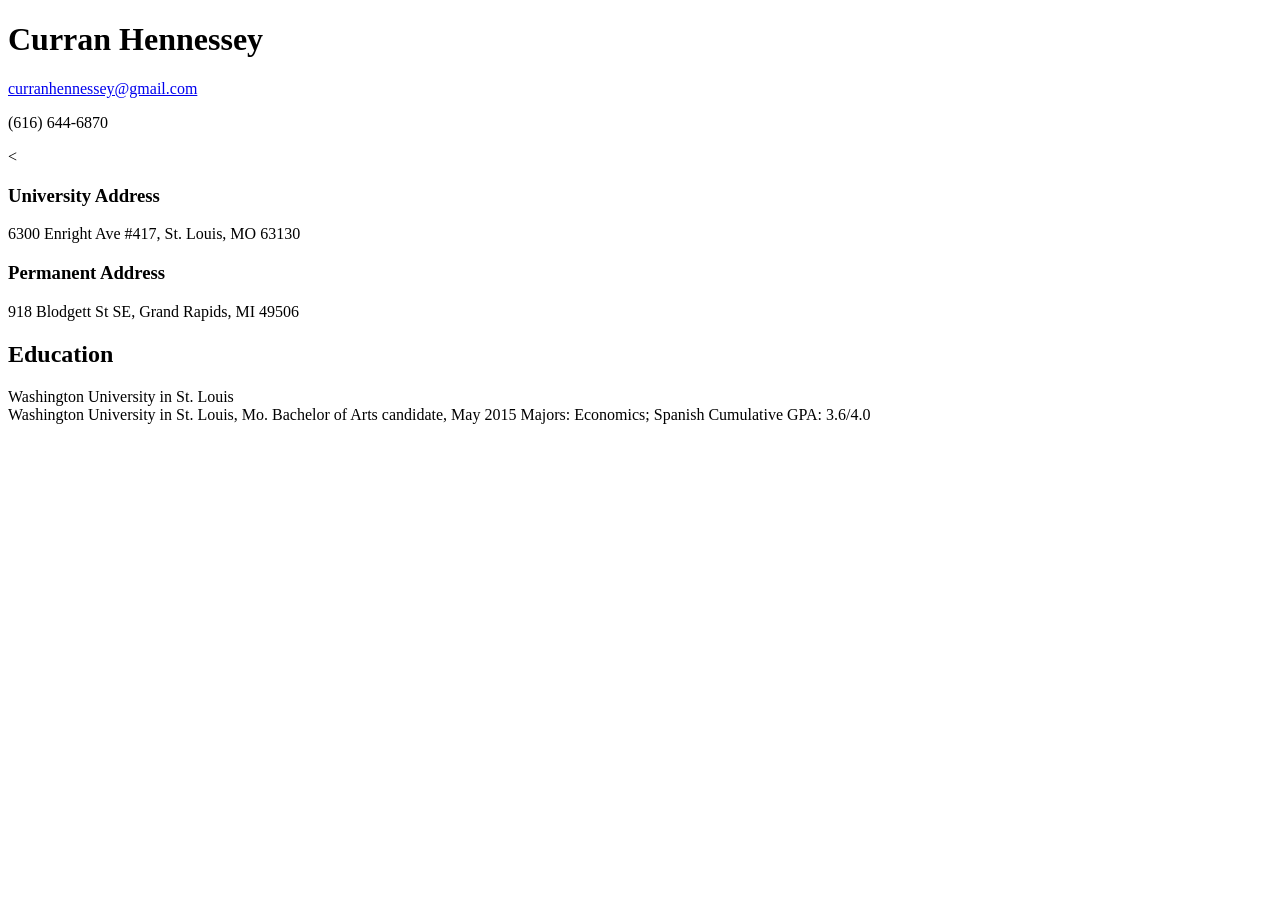
==== index.html @ d41ac1cf "Update index.html" ====
<!DOCTYPE html>
<!--[if lt IE 7]>      <html class="no-js lt-ie9 lt-ie8 lt-ie7"> <![endif]-->
<!--[if IE 7]>         <html class="no-js lt-ie9 lt-ie8"> <![endif]-->
<!--[if IE 8]>         <html class="no-js lt-ie9"> <![endif]-->
<!--[if gt IE 8]><!--> <html class="no-js"> <!--<![endif]-->
    <head>
        <meta charset="utf-8">
        <meta http-equiv="X-UA-Compatible" content="IE=edge">
        <title></title>
        <meta name="description" content="">
        <meta name="viewport" content="width=device-width, initial-scale=1">

        <!-- Place favicon.ico and apple-touch-icon.png in the root directory -->

        <link rel="stylesheet" href="css/normalize.css">
        <link rel="stylesheet" href="css/main.css">
        <link rel="stylesheet" href="css/custom.css">
        <script src="js/vendor/modernizr-2.6.2.min.js"></script>
    </head>
    <body>

        <h1>Curran Hennessey</h1>
        <p><a href="mailto:curranhennessey@gmail.com">curranhennessey@gmail.com</a></p>
        <p>(616) 644-6870</p>
        <
        <p><h3>University Address</h3>6300 Enright Ave #417, St. Louis, MO 63130</p>
        <p><h3>Permanent Address</h3>918 Blodgett St SE, Grand Rapids, MI 49506</p>

        <h2>Education</h2>
            <div class="place">Washington University in St. Louis</div>

        Washington University in St. Louis, Mo.
        Bachelor of Arts candidate, May 2015
        Majors: Economics; Spanish
        Cumulative GPA: 3.6/4.0








        <!-- JavaScripts -->

        <script src="//ajax.googleapis.com/ajax/libs/jquery/1.10.2/jquery.min.js"></script>
        <script>window.jQuery || document.write('<script src="js/vendor/jquery-1.10.2.min.js"><\/script>')</script>
        <script src="js/plugins.js"></script>
        <script src="js/main.js"></script>
    </body>
</html>
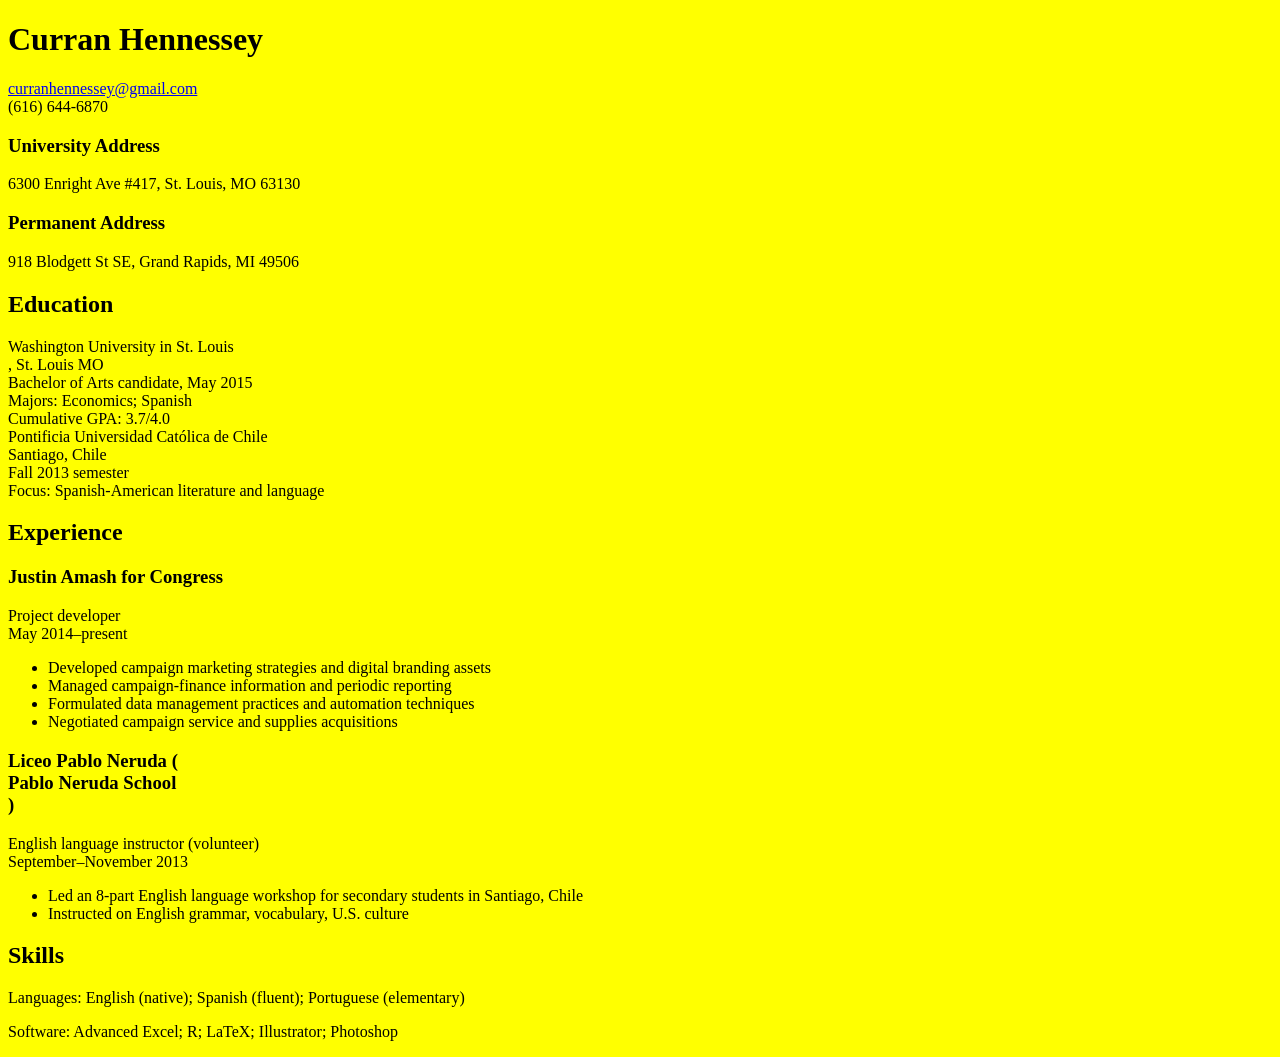
==== commit 93a08582: "resume update" ====
--- a/index.html
+++ b/index.html
@@ -15,24 +15,58 @@
         <link rel="stylesheet" href="css/normalize.css">
         <link rel="stylesheet" href="css/main.css">
         <link rel="stylesheet" href="css/custom.css">
+        <link rel="stylesheet" href="css/resume.css">
+        
         <script src="js/vendor/modernizr-2.6.2.min.js"></script>
     </head>
     <body>
 
         <h1>Curran Hennessey</h1>
-        <p><a href="mailto:curranhennessey@gmail.com">curranhennessey@gmail.com</a></p>
-        <p>(616) 644-6870</p>
-        <
-        <p><h3>University Address</h3>6300 Enright Ave #417, St. Louis, MO 63130</p>
-        <p><h3>Permanent Address</h3>918 Blodgett St SE, Grand Rapids, MI 49506</p>
+        <div class="header"><a href="mailto:curranhennessey@gmail.com">curranhennessey@gmail.com</a></div>
+        <div class="header">(616) 644-6870</div>
+        
+        <h3>University Address</h3><p>6300 Enright Ave #417, St. Louis, MO 63130</p>
+        <h3>Permanent Address</h3><p>918 Blodgett St SE, Grand Rapids, MI 49506</p>
 
         <h2>Education</h2>
             <div class="place">Washington University in St. Louis</div>
+            <div class="info">, St. Louis MO</div>
+            <div class="info">Bachelor of Arts candidate, May 2015</div>
+            <div class="info">Majors: Economics; Spanish</div>
+            <div class="info">Cumulative GPA: 3.7/4.0</div>
 
-        Washington University in St. Louis, Mo.
-        Bachelor of Arts candidate, May 2015
-        Majors: Economics; Spanish
-        Cumulative GPA: 3.6/4.0
+            <div class="place">Pontificia Universidad Católica de Chile</div>
+            <div class="info">Santiago, Chile</div>
+            <div class="info">Fall 2013 semester</div>
+            <div class="info">Focus: Spanish-American literature and language</div>
+            <!--<div class="info">Cumulative GPA: 6.3/7.0</div>-->
+
+        
+        <h2>Experience</h2>
+            <h3>Justin Amash for Congress</h3>
+            <div class="title">Project developer</div>
+            <div class="dates">May 2014–present</div>
+                <ul>
+                  <li>Developed campaign marketing strategies and digital branding assets
+                  <li>Managed campaign-finance information and periodic reporting
+                  <li>Formulated data management practices and automation techniques
+                  <li>Negotiated campaign service and supplies acquisitions
+                </ul>
+
+            <h3>Liceo Pablo Neruda (<div class="FL">Pablo Neruda School</div>)</h3>
+            <div class="title">English language instructor (volunteer)</div>
+            <div class="dates">September–November 2013</div>   
+                <ul>
+                    <li>Led an 8-part English language workshop for secondary students in Santiago, Chile
+                    <li>Instructed on English grammar, vocabulary, U.S. culture
+                </ul>
+
+        <h2>Skills</h2>
+            <p>Languages: English (native); Spanish (fluent); Portuguese (elementary)</p>
+            <p>Software: Advanced Excel; R; LaTeX; Illustrator; Photoshop</p>
+
+
+        
 
 
 
--- a/css/resume.css
+++ b/css/resume.css
@@ -0,0 +1,3 @@
+body {
+	background-color: yellow;
+}
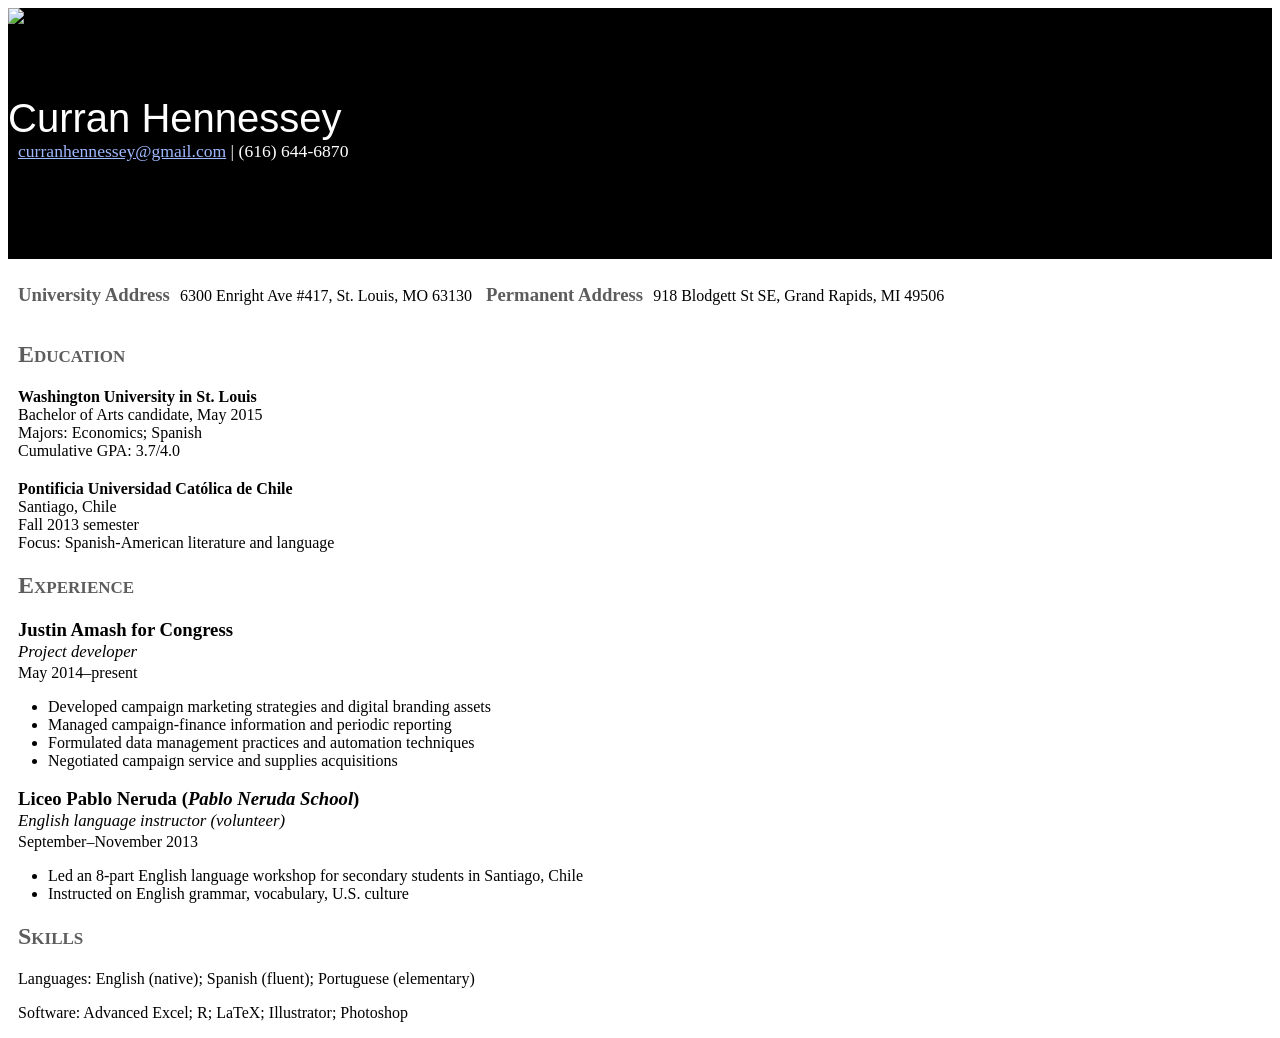
==== commit a458214c: "css" ====
--- a/index.html
+++ b/index.html
@@ -6,7 +6,7 @@
     <head>
         <meta charset="utf-8">
         <meta http-equiv="X-UA-Compatible" content="IE=edge">
-        <title></title>
+        <title>Curran Hennessey — curranhennessey.com</title>
         <meta name="description" content="">
         <meta name="viewport" content="width=device-width, initial-scale=1">
 
@@ -21,16 +21,15 @@
     </head>
     <body>
 
-        <h1>Curran Hennessey</h1>
-        <div class="header"><a href="mailto:curranhennessey@gmail.com">curranhennessey@gmail.com</a></div>
-        <div class="header">(616) 644-6870</div>
+        <img src="https://pbs.twimg.com/profile_images/497119825333080064/HK7ZILhx.jpeg">
+        <h1 class="header">Curran Hennessey</h1>   
+        <div class="header"><a href="mailto:curranhennessey@gmail.com">curranhennessey@gmail.com</a> | (616) 644-6870</div>
         
-        <h3>University Address</h3><p>6300 Enright Ave #417, St. Louis, MO 63130</p>
-        <h3>Permanent Address</h3><p>918 Blodgett St SE, Grand Rapids, MI 49506</p>
+        <h3 class="address1">University Address </h3><p class="address1">6300 Enright Ave #417, St. Louis, MO 63130</p>
+        <h3 class="address2">Permanent Address </h3><p class="address2">918 Blodgett St SE, Grand Rapids, MI 49506</p>
 
         <h2>Education</h2>
             <div class="place">Washington University in St. Louis</div>
-            <div class="info">, St. Louis MO</div>
             <div class="info">Bachelor of Arts candidate, May 2015</div>
             <div class="info">Majors: Economics; Spanish</div>
             <div class="info">Cumulative GPA: 3.7/4.0</div>
@@ -47,10 +46,10 @@
             <div class="title">Project developer</div>
             <div class="dates">May 2014–present</div>
                 <ul>
-                  <li>Developed campaign marketing strategies and digital branding assets
-                  <li>Managed campaign-finance information and periodic reporting
-                  <li>Formulated data management practices and automation techniques
-                  <li>Negotiated campaign service and supplies acquisitions
+                  <li>Developed campaign marketing strategies and digital branding assets</li>
+                  <li>Managed campaign-finance information and periodic reporting</li>
+                  <li>Formulated data management practices and automation techniques</li>
+                  <li>Negotiated campaign service and supplies acquisitions</li>
                 </ul>
 
             <h3>Liceo Pablo Neruda (<div class="FL">Pablo Neruda School</div>)</h3>
--- a/css/resume.css
+++ b/css/resume.css
@@ -1,3 +1,95 @@
 body {
-	background-color: yellow;
-}+	font-family: serif;
+}
+
+div {
+	padding-left: 10px;
+}
+
+p {
+	padding-left: 10px;
+}
+
+h3 {
+	padding-left: 10px;
+	margin-bottom: 1px;
+}
+
+a {
+	color: #9EB8FF
+}
+
+h1 {
+	margin: 0;
+	font-family: Helvetica;
+	font-size: 250%;
+	font-weight: normal;
+	padding-top: 88px;
+}
+
+.header {
+	background-color: black;
+	color: white;
+	border: 100px;
+}
+
+div.header {
+		font-size: 110%;
+}
+
+img {
+	max-height: 250px;
+	float: left;
+	margin: 0px 25px 0 0;
+
+     }
+
+.address1 {
+	display: inline-block;
+	margin-top: 25px;
+	padding-left: 10px;
+}
+
+.address2 {
+	display: inline-block;
+	margin-top: 10px;
+	padding-left: 10px;}
+
+div.place {
+	font-weight: bold;
+	margin-top: 20px;
+}
+
+div.header {
+	padding-bottom: 97px
+}
+
+h2 {
+	font-variant: small-caps;
+	padding-left: 10px;
+	color: #5D5D5D;
+}
+
+h3.address1 {
+	color: #5D5D5D;
+}
+
+h3.address2 {
+	color: #5D5D5D;
+}
+.FL {
+	display: inline;
+	padding-left: 0;
+	font-style: italic;
+}
+
+.place {
+	border-top: 10px;
+
+}
+
+.title {
+	font-style: italic;
+	font-size: 105%;
+	margin-bottom: 2px;
+}
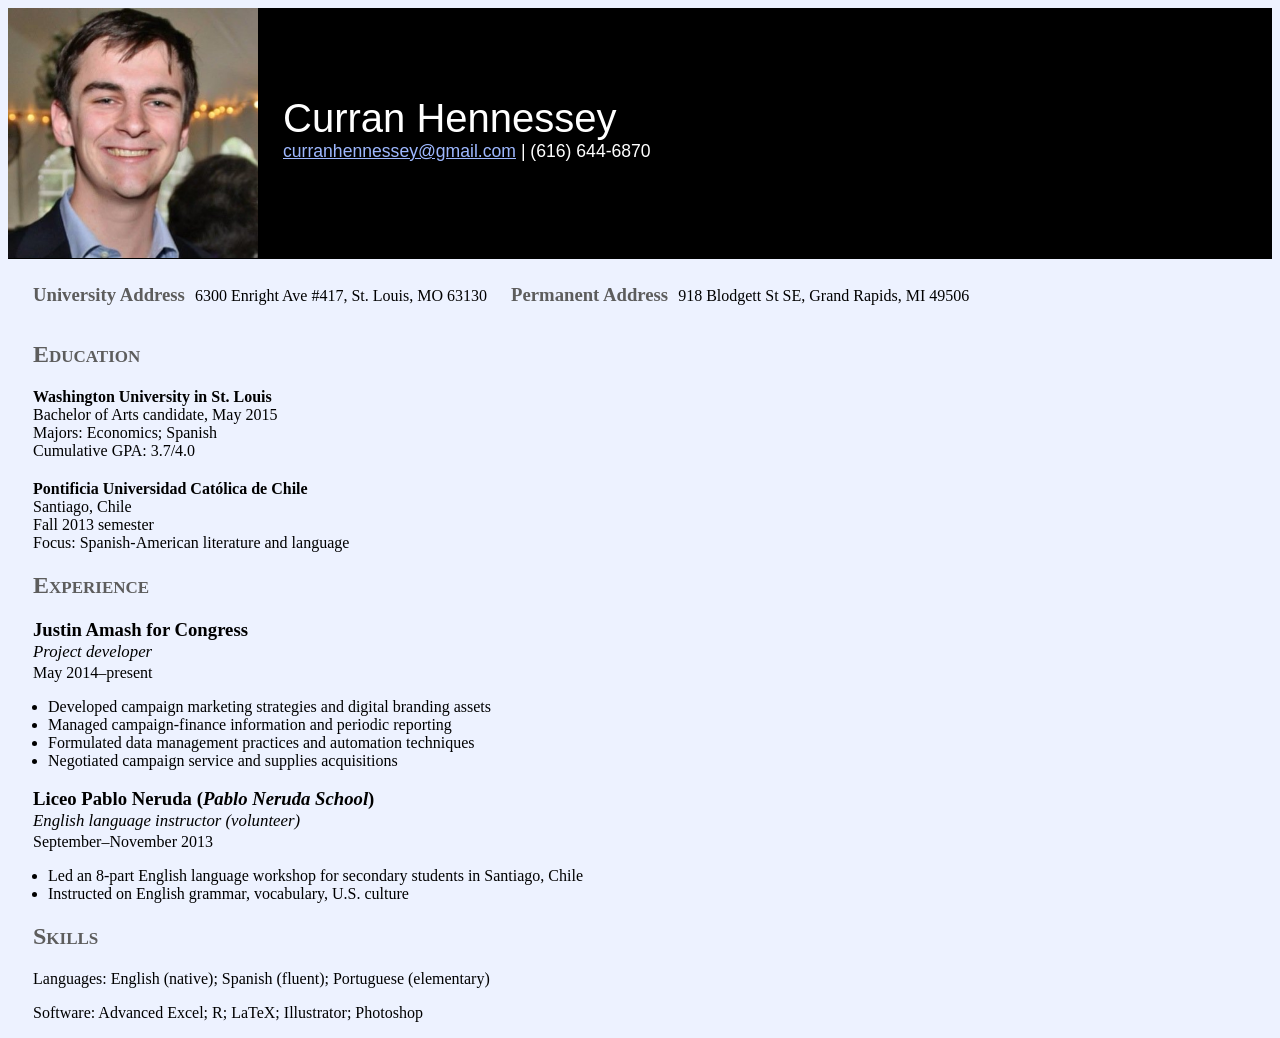
==== commit ccd49df2: "image" ====
--- a/index.html
+++ b/index.html
@@ -21,7 +21,7 @@
     </head>
     <body>
 
-        <img src="https://pbs.twimg.com/profile_images/497119825333080064/HK7ZILhx.jpeg">
+        <img src="curran.jpg">
         <h1 class="header">Curran Hennessey</h1>   
         <div class="header"><a href="mailto:curranhennessey@gmail.com">curranhennessey@gmail.com</a> | (616) 644-6870</div>
         
--- a/css/resume.css
+++ b/css/resume.css
@@ -1,17 +1,18 @@
 body {
 	font-family: serif;
+	background-color: #EDF2FF;
 }
 
 div {
-	padding-left: 10px;
+	padding-left: 25px;
 }
 
 p {
-	padding-left: 10px;
+	padding-left: 25px;
 }
 
 h3 {
-	padding-left: 10px;
+	padding-left: 25px;
 	margin-bottom: 1px;
 }
 
@@ -35,6 +36,7 @@
 
 div.header {
 		font-size: 110%;
+		font-family: Helvetica;
 }
 
 img {
@@ -47,13 +49,16 @@
 .address1 {
 	display: inline-block;
 	margin-top: 25px;
-	padding-left: 10px;
+	padding-left: 25px;
+	margin-right: -15px;
 }
 
 .address2 {
 	display: inline-block;
 	margin-top: 10px;
-	padding-left: 10px;}
+	padding-left: 35px;
+	margin-right: -25px;
+}
 
 div.place {
 	font-weight: bold;
@@ -66,7 +71,7 @@
 
 h2 {
 	font-variant: small-caps;
-	padding-left: 10px;
+	padding-left: 25px;
 	color: #5D5D5D;
 }
 
@@ -93,3 +98,36 @@
 	font-size: 105%;
 	margin-bottom: 2px;
 }
+
+
+a.twitter-share-button,
+a.twitter-mention-button,
+a.twitter-hashtag-button {
+  display: inline-block;
+  padding: 1px 3px 0 19px;
+  border: #ccc solid 1px;
+  border-radius: 3px;
+  background: #f8f8f8 url(//platform.twitter.com/images/bird.png) 2px 3px no-repeat;
+  background: url(//platform.twitter.com/images/bird.png) 2px 3px no-repeat,
+              -webkit-linear-gradient(#fff, #dedede);
+  background: url(//platform.twitter.com/images/bird.png) 2px 3px no-repeat,
+              linear-gradient(#fff, #dedede);
+  background-size: 16px 13px, auto auto;
+ 
+  /* Text */
+    font: bold 11px/17px Helvetica, Arial, sans-serif;
+  text-decoration: none;
+  color: #333;
+  text-shadow: 0 1px 0 rgba(255, 255, 255, .5);
+  white-space: nowrap;
+}
+ 
+/* Color Highlight for keyboard navigation */
+a.twitter-share-button:focus,
+a.twitter-mention-button:focus,
+a.twitter-hashtag-button:focus {
+  outline: none;
+  border-color: #0089cb;
+}
+
+
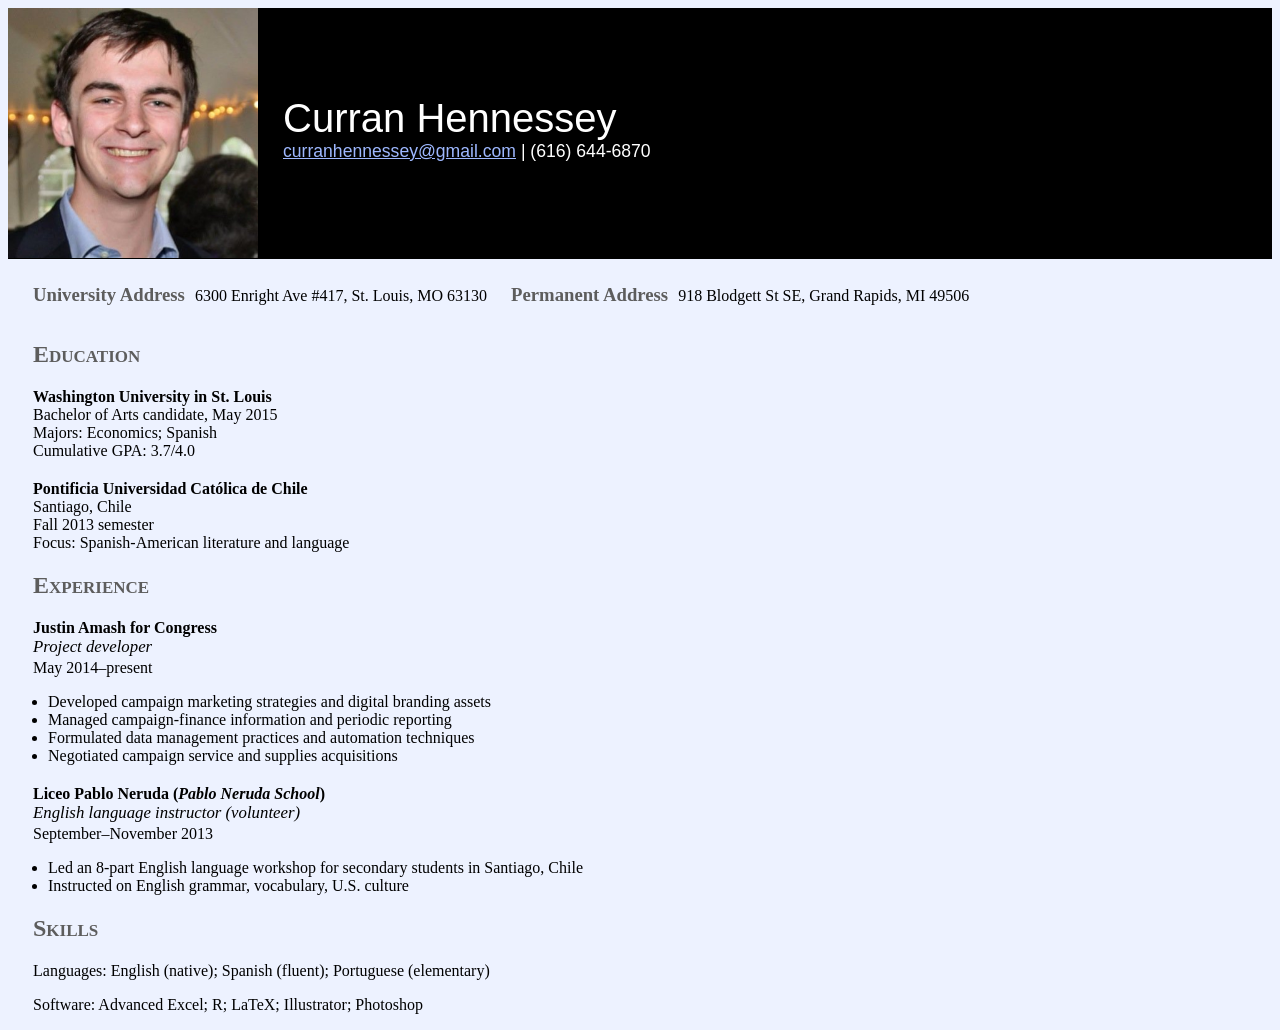
==== commit bff4c12e: "html update" ====
--- a/index.html
+++ b/index.html
@@ -42,7 +42,7 @@
 
         
         <h2>Experience</h2>
-            <h3>Justin Amash for Congress</h3>
+            <div class="place">Justin Amash for Congress</div>
             <div class="title">Project developer</div>
             <div class="dates">May 2014–present</div>
                 <ul>
@@ -52,7 +52,7 @@
                   <li>Negotiated campaign service and supplies acquisitions</li>
                 </ul>
 
-            <h3>Liceo Pablo Neruda (<div class="FL">Pablo Neruda School</div>)</h3>
+            <div class="place">Liceo Pablo Neruda (<div class="FL">Pablo Neruda School</div>)</div>
             <div class="title">English language instructor (volunteer)</div>
             <div class="dates">September–November 2013</div>   
                 <ul>
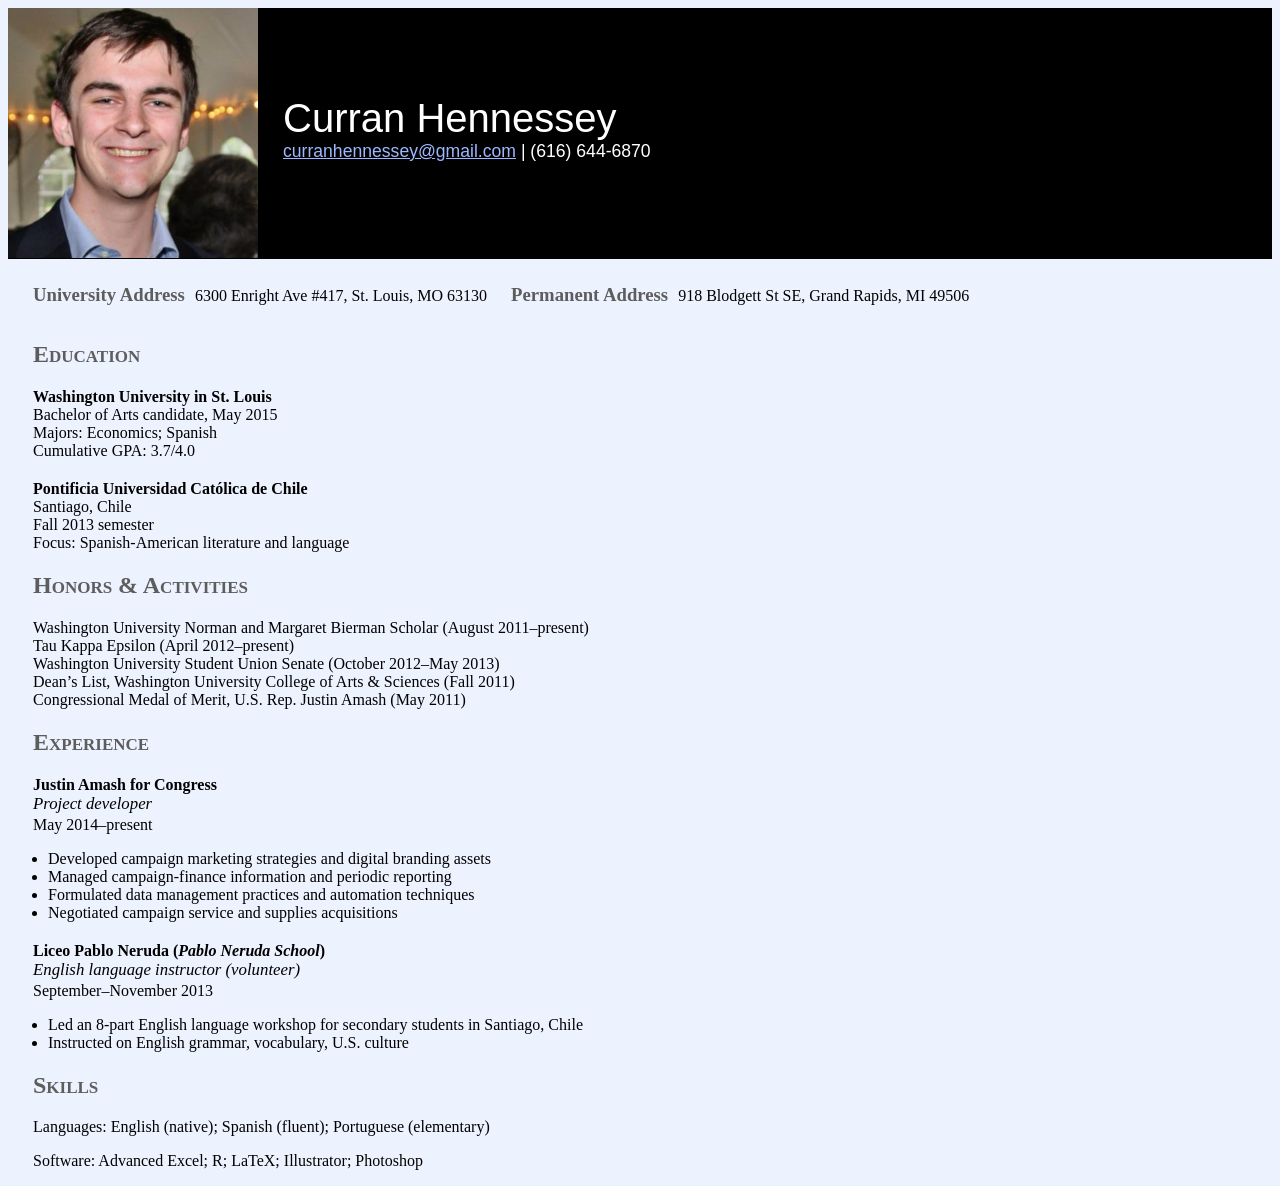
==== commit 6c917233: "add section" ====
--- a/index.html
+++ b/index.html
@@ -39,6 +39,13 @@
             <div class="info">Fall 2013 semester</div>
             <div class="info">Focus: Spanish-American literature and language</div>
             <!--<div class="info">Cumulative GPA: 6.3/7.0</div>-->
+
+        <h2>Honors & Activities</h2>
+            <div class="info">Washington University Norman and Margaret Bierman Scholar (August 2011–present)</div>
+            <div class="info">Tau Kappa Epsilon (April 2012–present)</div>
+            <div class="info">Washington University Student Union Senate (October 2012–May 2013)</div>
+            <div class="info">Dean’s List, Washington University College of Arts & Sciences (Fall 2011)</div>
+            <div class="info">Congressional Medal of Merit, U.S. Rep. Justin Amash (May 2011)</div>
 
         
         <h2>Experience</h2>
